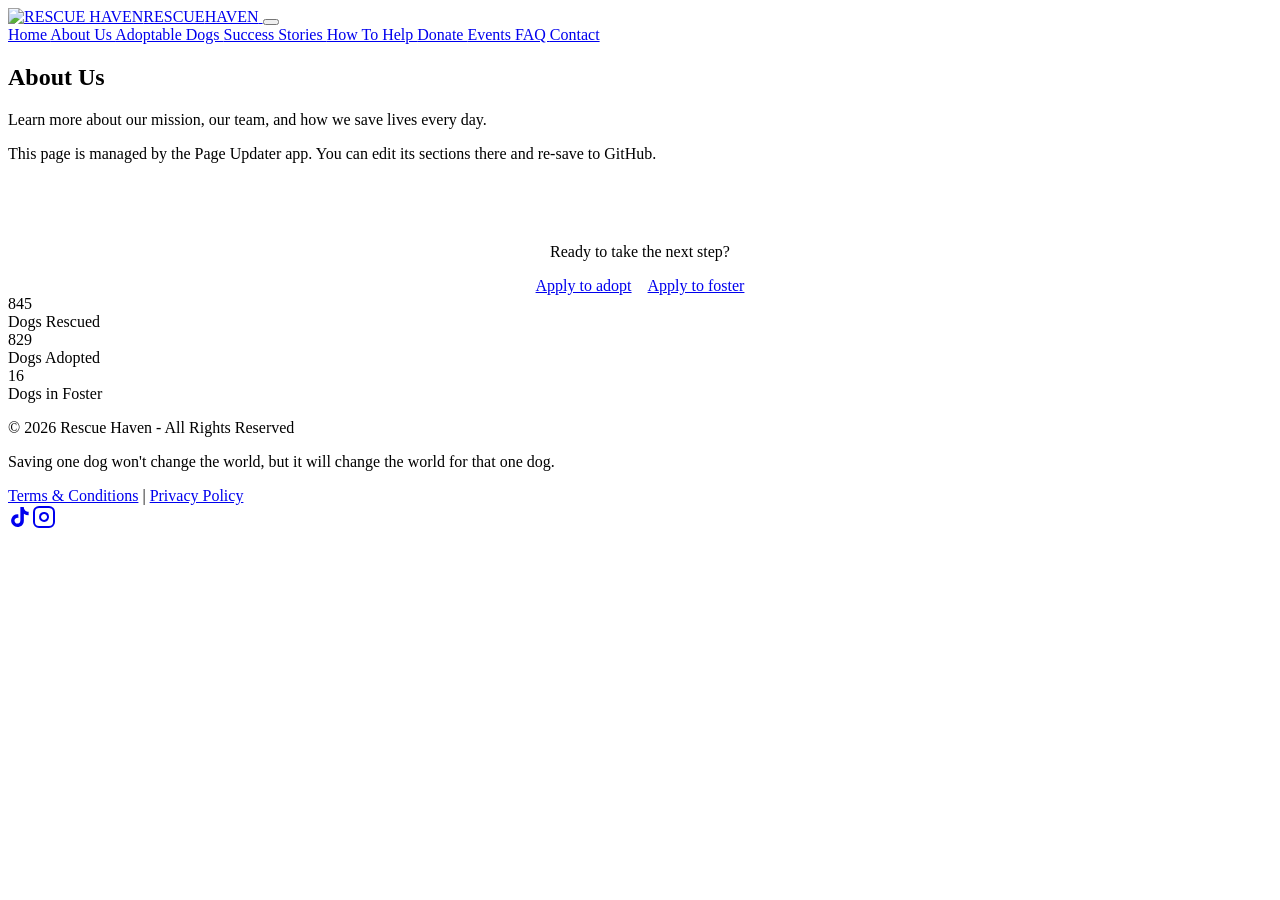
==== about.html @ de334f84 "Updated header" ====
<!DOCTYPE html>
<html lang="en">
<head>
  <meta charset="UTF-8">
  <meta name="viewport" content="width=device-width, initial-scale=1.0">
  <title>Rescue Haven</title>
  <link rel="stylesheet" href="style.css">
</head>
<body>
  <header>
    
  <nav>
    <a href="#" class="logo">
      <img src="images/logo.png" alt="RESCUE HAVEN" class="logo-img"><span class="logo-text"><span class="logo-line">RESCUE</span><span class="logo-line">HAVEN</span></span>
    </a>
    <button type="button" class="burger-btn" aria-label="Open menu" aria-expanded="false">
      <span></span><span></span><span></span>
    </button>
    <div class="nav-links">
      
          <a href="index.html" >
            Home
          </a>
        
          <a href="about.html" class="active">
            About Us
          </a>
        
          <a href="adoptable-dogs.html" >
            Adoptable Dogs
          </a>
        
          <a href="success-stories.html" >
            Success Stories
          </a>
        
          <a href="how-to-help.html" >
            How To Help
          </a>
        
          <a href="donate.html" >
            Donate
          </a>
        
          <a href="events.html" >
            Events
          </a>
        
          <a href="faq.html" >
            FAQ
          </a>
        
          <a href="contact.html" >
            Contact
          </a>
        
    </div>
  </nav>

  </header>

  
      <section class="page-container">
        <h1 class="page-title">About Us</h1>
        <p class="page-subtitle">Learn more about our mission, our team, and how we save lives every day.</p>
        <div class="page-content"><p>This page is managed by the Page Updater app. You can edit its sections there and re-save to GitHub.</p></div>
        
        
        
        
        
      </section>
    
  <section class="page-container application-links-section" style="margin-top: 2rem; padding-top: 2rem; border-top: 1px solid var(--gray); text-align: center;">
    <p style="margin-bottom: 1rem; color: var(--text-muted);">Ready to take the next step?</p>
    <div class="application-links-buttons" style="display: flex; flex-wrap: wrap; gap: 1rem; justify-content: center;">
      <a href="adoption-application.html" class="btn">Apply to adopt</a>
      <a href="foster-application.html" class="btn secondary-btn">Apply to foster</a>
    </div>
  </section>

  
  <footer class="footer-centered">
    
      <section class="stats">
        <div class="stats-grid">
          
            <div class="stat-item">
              <div class="stat">845</div>
              <div class="stat-label">Dogs Rescued</div>
            </div>
          
            <div class="stat-item">
              <div class="stat">829</div>
              <div class="stat-label">Dogs Adopted</div>
            </div>
          
            <div class="stat-item">
              <div class="stat">16</div>
              <div class="stat-label">Dogs in Foster</div>
            </div>
          
        </div>
      </section>
    
    <p>&copy; 2026 Rescue Haven - All Rights Reserved</p>
    <p class="footer-tagline">Saving one dog won&#039;t change the world, but it will change the world for that one dog.</p>
    
    <div class="footer-links">
      <a href="terms.html">Terms &amp; Conditions</a> | <a href="privacy.html">Privacy Policy</a>
    </div>
    
      <div class="footer-social">
        <a href="https://tiktok.com/@rescuehaven" target="_blank" rel="noopener" class="footer-social-a" title="tiktok"><svg xmlns="http://www.w3.org/2000/svg" width="24" height="24" viewBox="0 0 24 24" fill="currentColor" aria-hidden="true"><path d="M19.59 6.69a4.83 4.83 0 0 1-3.77-4.25V2h-3.45v13.67a2.89 2.89 0 0 1-5.2 1.74 2.89 2.89 0 0 1 2.31-4.64 2.93 2.93 0 0 1 .88.13V9.4a6.84 6.84 0 0 0-1-.05A6.33 6.33 0 0 0 5 20.1a6.34 6.34 0 0 0 10.86-4.43v-7a8.16 8.16 0 0 0 4.77 1.52v-3.4a4.85 4.85 0 0 1-1-.1z"/></svg></a><a href="https://instagram.com/rescuehaven" target="_blank" rel="noopener" class="footer-social-a" title="instagram"><svg xmlns="http://www.w3.org/2000/svg" width="24" height="24" viewBox="0 0 24 24" fill="none" stroke="currentColor" stroke-width="2" aria-hidden="true"><rect x="2" y="2" width="20" height="20" rx="5" ry="5"/><path d="M16 11.37A4 4 0 1 1 12.63 8 4 4 0 0 1 16 11.37z"/><line x1="17.5" y1="6.5" x2="17.51" y2="6.5"/></svg></a>
      </div>
    
  </footer>

  <script>
  (function() {
    var btn = document.querySelector('.burger-btn');
    var links = document.querySelector('.nav-links');
    if (btn && links) {
      btn.addEventListener('click', function() {
        var open = links.classList.toggle('nav-open');
        btn.setAttribute('aria-expanded', open ? 'true' : 'false');
        btn.setAttribute('aria-label', open ? 'Close menu' : 'Open menu');
      });
      links.querySelectorAll('a').forEach(function(a) {
        a.addEventListener('click', function() {
          links.classList.remove('nav-open');
          btn.setAttribute('aria-expanded', 'false');
          btn.setAttribute('aria-label', 'Open menu');
        });
      });
    }
  })();
  </script>
</body>
</html>
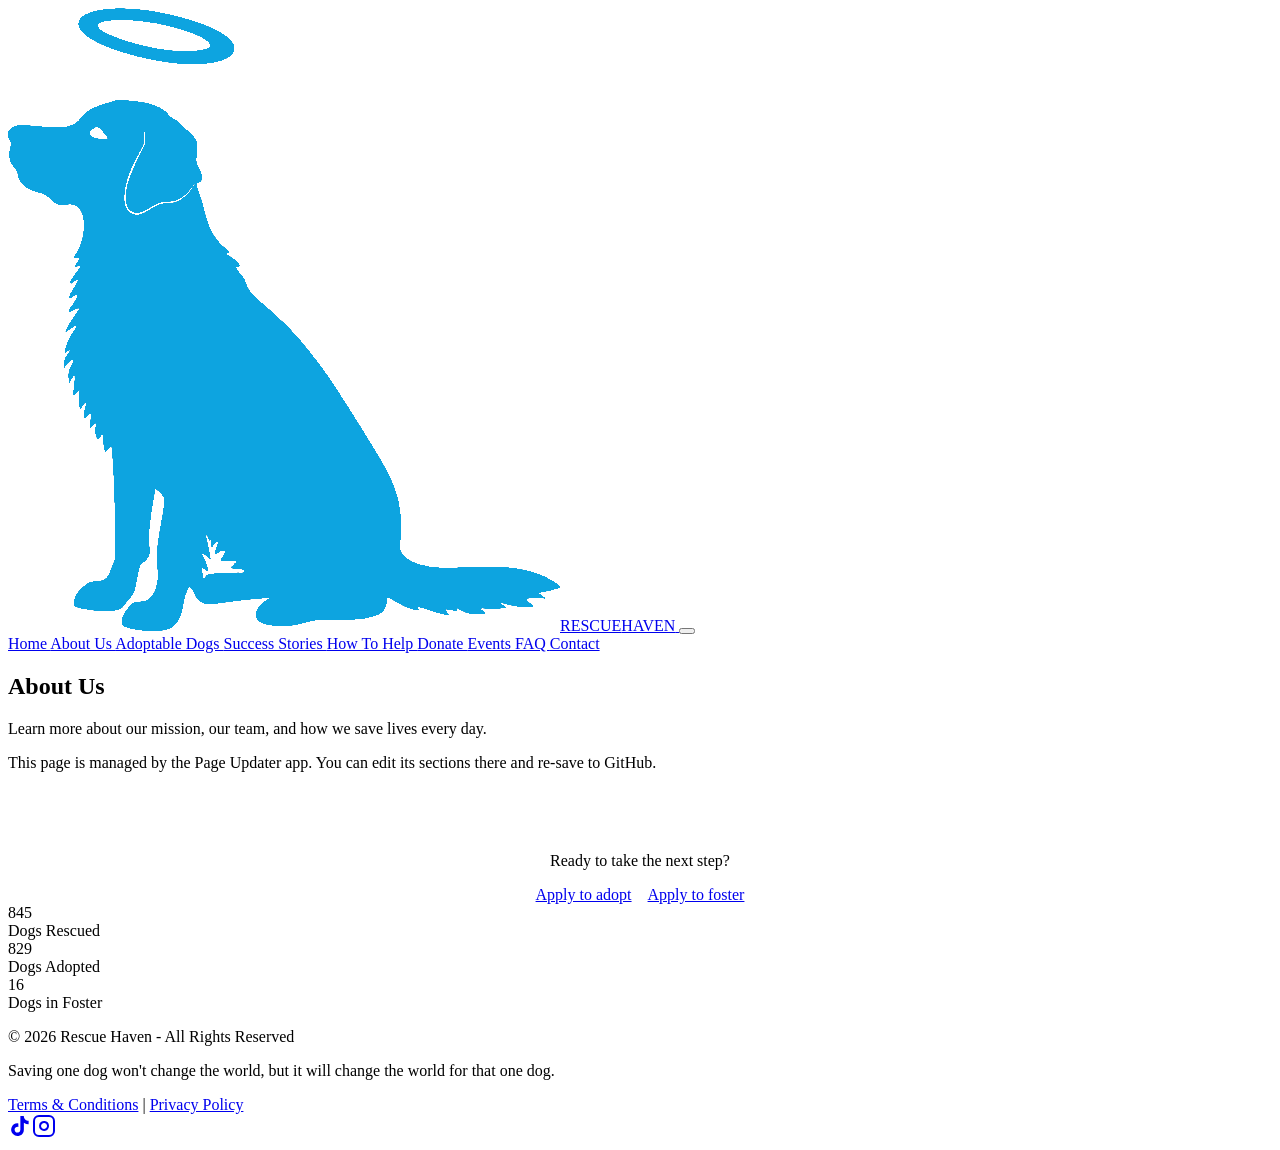
==== commit 103a11bd: "Updated header" ====
--- a/about.html
+++ b/about.html
@@ -5,7 +5,7 @@
   <meta charset="UTF-8">
   <meta name="viewport" content="width=device-width, initial-scale=1.0">
   <title>Rescue Haven</title>
-  <link rel="stylesheet" href="style.css">
+  <link rel="stylesheet" href="style.css?v=20260327">
 </head>
 <body>
   <header>
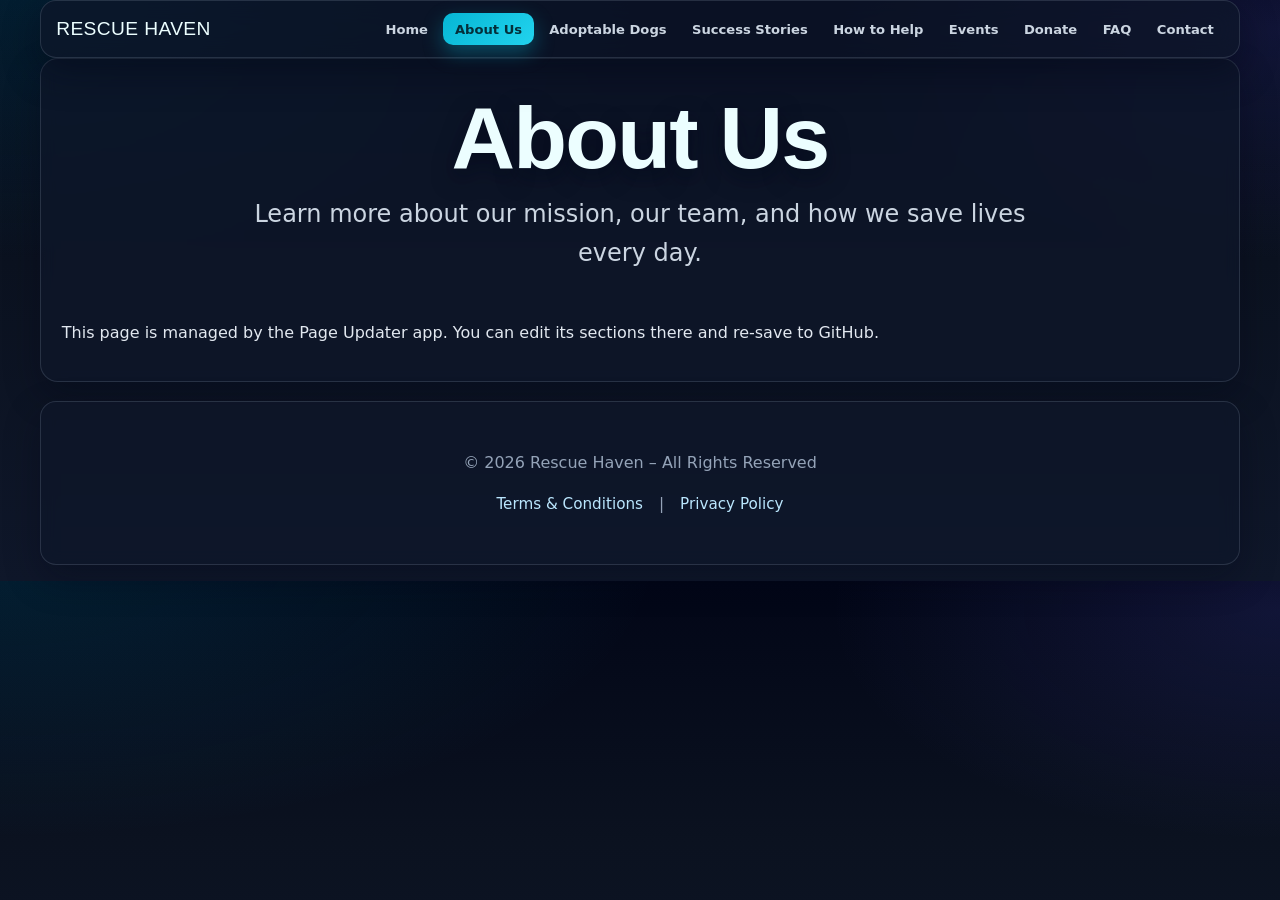
==== commit 2fb62703: "Add files via upload" ====
--- a/about.html
+++ b/about.html
@@ -1,141 +1,54 @@
-
-<!DOCTYPE html>
+<!doctype html>
 <html lang="en">
 <head>
-  <meta charset="UTF-8">
-  <meta name="viewport" content="width=device-width, initial-scale=1.0">
-  <title>Rescue Haven</title>
-  <link rel="stylesheet" href="style.css?v=20260327">
+  <meta charset="UTF-8" />
+  <meta name="viewport" content="width=device-width, initial-scale=1.0"/>
+  <title>About Us | Rescue Haven</title>
+  <link href="https://fonts.googleapis.com/css2?family=Bebas+Neue&family=Inter:wght@300;400;500;600;700&display=swap" rel="stylesheet">
+  <link rel="stylesheet" href="style.css">
 </head>
 <body>
-  <header>
-    
+<div id="announcement-root"></div>
+
+<header>
   <nav>
-    <a href="#" class="logo">
-      <img src="images/logo.png" alt="RESCUE HAVEN" class="logo-img"><span class="logo-text"><span class="logo-line">RESCUE</span><span class="logo-line">HAVEN</span></span>
-    </a>
-    <button type="button" class="burger-btn" aria-label="Open menu" aria-expanded="false">
-      <span></span><span></span><span></span>
-    </button>
+    <a href="index.html" class="logo">RESCUE HAVEN</a>
+    <button type="button" class="burger-btn" aria-label="Open menu" aria-expanded="false"><span></span><span></span><span></span></button>
     <div class="nav-links">
-      
-          <a href="index.html" >
-            Home
-          </a>
-        
-          <a href="about.html" class="active">
-            About Us
-          </a>
-        
-          <a href="adoptable-dogs.html" >
-            Adoptable Dogs
-          </a>
-        
-          <a href="success-stories.html" >
-            Success Stories
-          </a>
-        
-          <a href="how-to-help.html" >
-            How To Help
-          </a>
-        
-          <a href="donate.html" >
-            Donate
-          </a>
-        
-          <a href="events.html" >
-            Events
-          </a>
-        
-          <a href="faq.html" >
-            FAQ
-          </a>
-        
-          <a href="contact.html" >
-            Contact
-          </a>
-        
+      <a href="index.html">Home</a>
+      <a href="about.html" class="active">About Us</a>
+      <a href="adoptable-dogs.html">Adoptable Dogs</a>
+      <a href="success-stories.html">Success Stories</a>
+      <a href="how-to-help.html">How to Help</a>
+      <a href="events.html">Events</a>
+      <a href="donate.html">Donate</a>
+      <a href="faq.html">FAQ</a>
+      <a href="contact.html">Contact</a>
     </div>
   </nav>
+</header>
 
-  </header>
+<section class="page-container">
+  <h1 class="page-title">About Us</h1>
+  <p class="page-subtitle">
+    Learn more about our mission, our team, and how we save lives every day.
+  </p>
+  <div class="page-content">
+    <p>This page is managed by the Page Updater app. You can edit its sections there and re-save to GitHub.</p>
+  </div>
+</section>
 
-  
-      <section class="page-container">
-        <h1 class="page-title">About Us</h1>
-        <p class="page-subtitle">Learn more about our mission, our team, and how we save lives every day.</p>
-        <div class="page-content"><p>This page is managed by the Page Updater app. You can edit its sections there and re-save to GitHub.</p></div>
-        
-        
-        
-        
-        
-      </section>
-    
-  <section class="page-container application-links-section" style="margin-top: 2rem; padding-top: 2rem; border-top: 1px solid var(--gray); text-align: center;">
-    <p style="margin-bottom: 1rem; color: var(--text-muted);">Ready to take the next step?</p>
-    <div class="application-links-buttons" style="display: flex; flex-wrap: wrap; gap: 1rem; justify-content: center;">
-      <a href="adoption-application.html" class="btn">Apply to adopt</a>
-      <a href="foster-application.html" class="btn secondary-btn">Apply to foster</a>
-    </div>
-  </section>
+<footer>
+  <p>&copy; 2026 Rescue Haven &ndash; All Rights Reserved</p>
+  <div class="footer-links">
+    <a href="terms.html">Terms &amp; Conditions</a> | <a href="privacy.html">Privacy Policy</a>
+  </div>
+</footer>
 
-  
-  <footer class="footer-centered">
-    
-      <section class="stats">
-        <div class="stats-grid">
-          
-            <div class="stat-item">
-              <div class="stat">845</div>
-              <div class="stat-label">Dogs Rescued</div>
-            </div>
-          
-            <div class="stat-item">
-              <div class="stat">829</div>
-              <div class="stat-label">Dogs Adopted</div>
-            </div>
-          
-            <div class="stat-item">
-              <div class="stat">16</div>
-              <div class="stat-label">Dogs in Foster</div>
-            </div>
-          
-        </div>
-      </section>
-    
-    <p>&copy; 2026 Rescue Haven - All Rights Reserved</p>
-    <p class="footer-tagline">Saving one dog won&#039;t change the world, but it will change the world for that one dog.</p>
-    
-    <div class="footer-links">
-      <a href="terms.html">Terms &amp; Conditions</a> | <a href="privacy.html">Privacy Policy</a>
-    </div>
-    
-      <div class="footer-social">
-        <a href="https://tiktok.com/@rescuehaven" target="_blank" rel="noopener" class="footer-social-a" title="tiktok"><svg xmlns="http://www.w3.org/2000/svg" width="24" height="24" viewBox="0 0 24 24" fill="currentColor" aria-hidden="true"><path d="M19.59 6.69a4.83 4.83 0 0 1-3.77-4.25V2h-3.45v13.67a2.89 2.89 0 0 1-5.2 1.74 2.89 2.89 0 0 1 2.31-4.64 2.93 2.93 0 0 1 .88.13V9.4a6.84 6.84 0 0 0-1-.05A6.33 6.33 0 0 0 5 20.1a6.34 6.34 0 0 0 10.86-4.43v-7a8.16 8.16 0 0 0 4.77 1.52v-3.4a4.85 4.85 0 0 1-1-.1z"/></svg></a><a href="https://instagram.com/rescuehaven" target="_blank" rel="noopener" class="footer-social-a" title="instagram"><svg xmlns="http://www.w3.org/2000/svg" width="24" height="24" viewBox="0 0 24 24" fill="none" stroke="currentColor" stroke-width="2" aria-hidden="true"><rect x="2" y="2" width="20" height="20" rx="5" ry="5"/><path d="M16 11.37A4 4 0 1 1 12.63 8 4 4 0 0 1 16 11.37z"/><line x1="17.5" y1="6.5" x2="17.51" y2="6.5"/></svg></a>
-      </div>
-    
-  </footer>
-
-  <script>
-  (function() {
-    var btn = document.querySelector('.burger-btn');
-    var links = document.querySelector('.nav-links');
-    if (btn && links) {
-      btn.addEventListener('click', function() {
-        var open = links.classList.toggle('nav-open');
-        btn.setAttribute('aria-expanded', open ? 'true' : 'false');
-        btn.setAttribute('aria-label', open ? 'Close menu' : 'Open menu');
-      });
-      links.querySelectorAll('a').forEach(function(a) {
-        a.addEventListener('click', function() {
-          links.classList.remove('nav-open');
-          btn.setAttribute('aria-expanded', 'false');
-          btn.setAttribute('aria-label', 'Open menu');
-        });
-      });
-    }
-  })();
-  </script>
+<script src="site-runtime.js"></script>
+<script>
+(function(){var btn=document.querySelector('.burger-btn');var links=document.querySelector('.nav-links');if(btn&&links){btn.addEventListener('click',function(){var open=links.classList.toggle('nav-open');btn.setAttribute('aria-expanded',open?'true':'false');btn.setAttribute('aria-label',open?'Close menu':'Open menu');});links.querySelectorAll('a').forEach(function(a){a.addEventListener('click',function(){links.classList.remove('nav-open');btn.setAttribute('aria-expanded','false');btn.setAttribute('aria-label','Open menu');});});}})();
+</script>
 </body>
 </html>
+
--- a/style.css
+++ b/style.css
@@ -0,0 +1,1236 @@
+:root {
+  --black: #0F172A;
+  --gold: #D4AF37;
+  --gold-dark: #B8860B;
+  --gray-dark: #1E293B;
+  --gray: #334155;
+  --text-light: #F1F5F9;
+  --text-muted: #CBD5E1;
+  --accent-red: #EF4444;
+}
+
+* {
+  margin: 0;
+  padding: 0;
+  box-sizing: border-box;
+}
+
+body {
+  font-family: 'Inter', system-ui, sans-serif;
+  background: var(--black);
+  color: var(--text-light);
+  line-height: 1.6;
+}
+
+/* Header & Navigation */
+header {
+  background: linear-gradient(to bottom, var(--black), #0F172A);
+  padding: 1.5rem 2rem;
+  position: sticky;
+  top: 0;
+  z-index: 100;
+  border-bottom: 1px solid var(--gray);
+}
+
+nav {
+  max-width: 1200px;
+  margin: 0 auto;
+  display: flex;
+  justify-content: space-between;
+  align-items: center;
+}
+
+.logo {
+  font-family: 'Bebas Neue', sans-serif;
+  font-size: 2.8rem;
+  color: var(--gold);
+  text-decoration: none;
+  letter-spacing: 0.05em;
+  display: inline-flex;
+  align-items: center;
+  gap: 0.6rem;
+}
+
+.logo .logo-img {
+  height: 2.2em;
+  width: auto;
+  object-fit: contain;
+  align-self: center;
+}
+
+.logo .logo-text {
+  display: flex;
+  flex-direction: column;
+  align-items: flex-start;
+  line-height: 1.1;
+}
+
+.logo .logo-line {
+  display: block;
+}
+
+.nav-links {
+  display: flex;
+  gap: 2.5rem;
+}
+
+.nav-links a {
+  color: var(--text-light);
+  text-decoration: none;
+  font-weight: 500;
+  font-size: 1.1rem;
+  transition: color 0.3s;
+  text-align: center;
+}
+
+.nav-links a:hover {
+  color: var(--gold);
+}
+
+/* Burger menu (mobile) */
+.burger-btn {
+  display: none;
+  flex-direction: column;
+  justify-content: center;
+  gap: 5px;
+  width: 44px;
+  height: 44px;
+  padding: 10px;
+  background: transparent;
+  border: 1px solid var(--gray);
+  border-radius: 8px;
+  cursor: pointer;
+  color: var(--gold);
+  transition: background 0.2s, border-color 0.2s;
+}
+
+.burger-btn:hover {
+  background: var(--gray-dark);
+  border-color: var(--gold);
+}
+
+.burger-btn span {
+  display: block;
+  width: 22px;
+  height: 2px;
+  background: currentColor;
+  border-radius: 1px;
+  transition: transform 0.25s, opacity 0.25s;
+}
+
+.burger-btn[aria-expanded="true"] span:nth-child(1) {
+  transform: translateY(7px) rotate(45deg);
+}
+
+.burger-btn[aria-expanded="true"] span:nth-child(2) {
+  opacity: 0;
+}
+
+.burger-btn[aria-expanded="true"] span:nth-child(3) {
+  transform: translateY(-7px) rotate(-45deg);
+}
+
+@media (max-width: 768px) {
+  header {
+    padding: 1rem 1.25rem;
+  }
+
+  nav {
+    flex-wrap: wrap;
+  }
+
+  .burger-btn {
+    display: flex;
+    order: 2;
+    margin-left: auto;
+  }
+
+  .logo {
+    order: 1;
+    font-size: 2.2rem;
+  }
+
+  .nav-links {
+    display: none;
+    order: 3;
+    width: 100%;
+    flex-direction: column;
+    gap: 0;
+    padding: 1rem 0;
+    border-top: 1px solid var(--gray);
+    margin-top: 0.75rem;
+  }
+
+  .nav-links.nav-open {
+    display: flex;
+  }
+
+  .nav-links a {
+    padding: 0.9rem 1.25rem;
+    border-bottom: 1px solid var(--gray);
+    font-size: 1.05rem;
+  }
+
+  .nav-links a:last-child {
+    border-bottom: none;
+  }
+}
+
+/* Hero Section */
+.hero {
+  background: linear-gradient(rgba(15,23,42,0.7), rgba(15,23,42,0.4)),
+              url('https://images.unsplash.com/photo-1583511655857-d19b40a7a54e?ixlib=rb-4.0.3&auto=format&fit=crop&w=2340&q=80') center/cover no-repeat;
+  min-height: 90vh;
+  display: flex;
+  align-items: center;
+  justify-content: center;
+  text-align: center;
+  padding: 0 2rem;
+}
+
+.hero-content {
+  max-width: 900px;
+}
+
+.hero h1 {
+  font-family: 'Bebas Neue', sans-serif;
+  font-size: 7rem;
+  color: var(--gold);
+  line-height: 0.95;
+  margin-bottom: 1.5rem;
+  text-shadow: 0 4px 15px rgba(0,0,0,0.6);
+}
+
+.hero p {
+  font-size: 1.6rem;
+  margin-bottom: 2.5rem;
+  max-width: 700px;
+  margin-left: auto;
+  margin-right: auto;
+  color: var(--text-light);
+}
+
+.hero-buttons {
+  margin-top: 2rem;
+}
+
+.btn {
+  display: inline-block;
+  background: var(--gold);
+  color: var(--black);
+  font-family: 'Bebas Neue', sans-serif;
+  font-size: 2rem;
+  padding: 1.2rem 3rem;
+  border-radius: 12px;
+  text-decoration: none;
+  transition: all 0.3s;
+  box-shadow: 0 6px 20px rgba(212,175,55,0.3);
+}
+
+.btn:hover {
+  background: var(--gold-dark);
+  transform: translateY(-4px);
+  box-shadow: 0 12px 30px rgba(212,175,55,0.4);
+}
+
+.secondary-btn {
+  background: transparent;
+  border: 2px solid var(--gold);
+  color: var(--gold);
+  margin-left: 1.5rem;
+}
+
+.secondary-btn:hover {
+  background: var(--gold);
+  color: var(--black);
+}
+
+/* Stats Section */
+.stats {
+  background: var(--gray-dark);
+  padding: 4rem 2rem;
+  text-align: center;
+}
+
+.stats-grid {
+  max-width: 1200px;
+  margin: 0 auto;
+  display: grid;
+  grid-template-columns: repeat(auto-fit, minmax(220px, 1fr));
+  gap: 2.5rem;
+}
+
+.stat-item .stat {
+  font-family: 'Bebas Neue', sans-serif;
+  font-size: 3.5rem;
+  color: var(--gold);
+  margin-bottom: 0.5rem;
+}
+
+.stat-label {
+  font-size: 1.2rem;
+  color: var(--text-muted);
+}
+
+/* Footer */
+footer {
+  background: var(--black);
+  padding: 3rem 2rem;
+  color: var(--text-muted);
+  border-top: 1px solid var(--gray);
+}
+
+footer.footer-centered {
+  text-align: center;
+}
+
+.footer-tagline {
+  margin-top: 0.5rem;
+  font-size: 0.95rem;
+  color: var(--text-muted);
+  font-style: italic;
+}
+
+/* ──────────────────────────────────────────────── */
+/* Adoptable Dogs Page Styles – added below         */
+
+.page-container {
+  max-width: 1200px;
+  margin: 0 auto;
+  padding: 2rem 1rem;
+}
+
+.page-title {
+  font-family: 'Bebas Neue', sans-serif;
+  font-size: 5.5rem;
+  color: var(--gold);
+  text-align: center;
+  margin-bottom: 0.8rem;
+  line-height: 1;
+  text-shadow: 0 4px 15px rgba(0,0,0,0.6);
+}
+
+.page-subtitle {
+  text-align: center;
+  font-size: 1.5rem;
+  color: var(--text-muted);
+  margin-bottom: 3rem;
+  max-width: 800px;
+  margin-left: auto;
+  margin-right: auto;
+}
+
+.filters {
+  background: var(--gray-dark);
+  padding: 1.5rem;
+  border-radius: 12px;
+  margin-bottom: 3rem;
+  display: flex;
+  flex-wrap: wrap;
+  gap: 1rem;
+  justify-content: center;
+  border: 1px solid var(--gray);
+}
+
+.filters select,
+.filters input {
+  background: var(--black);
+  color: var(--text-light);
+  border: 1px solid var(--gray);
+  padding: 0.9rem 1.2rem;
+  border-radius: 8px;
+  font-size: 1rem;
+  min-width: 180px;
+  cursor: pointer;
+}
+
+.filters button {
+  background: var(--gold);
+  color: var(--black);
+  border: none;
+  padding: 0.9rem 2rem;
+  border-radius: 8px;
+  font-family: 'Bebas Neue', sans-serif;
+  font-size: 1.4rem;
+  cursor: pointer;
+  transition: all 0.3s;
+}
+
+.filters button:hover {
+  background: var(--gold-dark);
+  transform: translateY(-2px);
+}
+
+.dogs-grid {
+  display: grid;
+  grid-template-columns: repeat(auto-fill, minmax(320px, 1fr));
+  gap: 2rem;
+}
+
+.dog-card {
+  position: relative;
+  background: var(--gray-dark);
+  border-radius: 12px;
+  overflow: hidden;
+  border: 1px solid var(--gray);
+  transition: all 0.3s ease;
+  text-decoration: none;
+  color: inherit;
+  display: block;
+  cursor: pointer;
+}
+
+.dog-card:hover {
+  transform: translateY(-8px);
+  box-shadow: 0 12px 30px rgba(212, 175, 85, 0.18);
+  border-color: var(--gold);
+}
+
+.dog-card img {
+  width: 100%;
+  height: 300px;              /* slightly taller for safer crop */
+  object-fit: cover;          /* keep aspect ratio, no stretch */
+  object-position: center top;/* bias toward faces at top */
+}
+
+.status-ribbon {
+  position: absolute;
+  top: 0.9rem;
+  left: -1.2rem;
+  padding: 0.3rem 1.8rem;
+  background: var(--gold);
+  color: var(--black);
+  font-family: 'Bebas Neue', sans-serif;
+  font-size: 1.2rem;
+  text-transform: uppercase;
+  letter-spacing: 0.06em;
+  transform: rotate(-45deg);
+  transform-origin: left top;
+  box-shadow: 0 6px 16px rgba(0,0,0,0.45);
+}
+
+.status-ribbon.status-available {
+  background: #22C55E; /* green */
+  color: #052e16;
+}
+
+.status-ribbon.status-adopted {
+  background: #6B7280; /* gray */
+  color: #020617;
+}
+
+.status-ribbon.status-rest {
+  background: #F97316; /* orange */
+  color: #02131c;
+}
+
+.status-ribbon.status-other {
+  background: var(--gold);
+  color: var(--black);
+}
+
+.status-ribbon.status-urgent {
+  background: var(--accent-red);
+  color: #fef2f2;
+}
+
+.status-ribbon.status-reserved {
+  background: #6366F1; /* indigo */
+  color: #e0e7ff;
+}
+
+.status-ribbon.status-trial {
+  background: #0EA5E9; /* sky */
+  color: #e0f2fe;
+}
+
+.status-ribbon.status-recovery {
+  background: #EC4899; /* pink */
+  color: #fdf2f8;
+}
+
+.status-ribbon.status-special {
+  background: #FACC15; /* amber */
+  color: #422006;
+}
+
+.card-content {
+  padding: 1.5rem;
+  text-align: center;
+}
+
+.card-content .badges {
+  justify-content: center;
+}
+
+.dog-info {
+  padding: 1.5rem;
+  text-align: center;
+}
+
+.dog-info .badges {
+  justify-content: center;
+}
+
+.card-name {
+  font-family: 'Bebas Neue', sans-serif;
+  font-size: 2.6rem;
+  color: var(--gold);
+  margin: 0 0 1.25rem;
+  line-height: 1;
+  text-transform: uppercase;
+  letter-spacing: 0.02em;
+}
+
+.dog-card-actions {
+  margin: 1rem 0 0;
+}
+
+.dog-card-more-btn {
+  display: inline-block;
+  padding: 0.5rem 1.25rem;
+  background: var(--gold);
+  color: var(--black);
+  border-radius: 8px;
+  font-weight: 600;
+  font-size: 0.95rem;
+  transition: background 0.2s, transform 0.2s;
+}
+
+.dog-card:hover .dog-card-more-btn {
+  background: var(--gold-dark);
+}
+
+.badges {
+  display: flex;
+  flex-wrap: wrap;
+  gap: 0.6rem;
+  margin-bottom: 1rem;
+}
+
+.badge {
+  background: var(--gray);
+  color: var(--text-light);
+  padding: 0.35rem 1rem;
+  border-radius: 999px;
+  font-size: 0.9rem;
+  font-weight: 500;
+}
+
+.badge.age       { background: #3B82F6; }
+.badge.size      { background: #8B5CF6; }
+.badge.gender.male   { background: #60A5FA; }
+.badge.gender.female { background: #F472B6; }
+.badge.urgent    { background: var(--accent-red); color: white; }
+
+.bio {
+  font-size: 1.05rem;
+  color: var(--text-muted);
+  margin: 0 0 1.3rem;
+}
+
+/* Contact form (editable via Page Updater; can be wired to Formspree, Netlify Forms, etc.) */
+.contact-form-wrapper {
+  margin-top: 2rem;
+  max-width: 560px;
+  margin-left: auto;
+  margin-right: auto;
+}
+
+.contact-form {
+  display: flex;
+  flex-direction: column;
+  gap: 1rem;
+}
+
+.contact-form label {
+  display: block;
+  font-weight: 600;
+  color: var(--text-light);
+  margin-bottom: 0.35rem;
+}
+
+.contact-form input,
+.contact-form textarea {
+  width: 100%;
+  padding: 0.75rem 1rem;
+  background: var(--gray-dark);
+  border: 1px solid var(--gray);
+  border-radius: 8px;
+  color: var(--text-light);
+  font-family: inherit;
+  font-size: 1rem;
+}
+
+.contact-form input:focus,
+.contact-form textarea:focus {
+  outline: none;
+  border-color: var(--gold);
+  box-shadow: 0 0 0 2px rgba(212, 175, 85, 0.2);
+}
+
+.contact-form textarea {
+  min-height: 120px;
+  resize: vertical;
+}
+
+.contact-form .btn {
+  align-self: flex-start;
+  margin-top: 0.5rem;
+}
+
+.contact-form-success {
+  color: var(--gold);
+  font-weight: 600;
+  padding: 1rem 0;
+}
+
+.application-links-section {
+  margin-top: 2rem;
+  padding-top: 2rem;
+  border-top: 1px solid var(--gray);
+  text-align: center;
+}
+
+.application-links-buttons {
+  display: flex;
+  flex-wrap: wrap;
+  gap: 1rem;
+  justify-content: center;
+}
+
+.faq-list {
+  max-width: 900px;
+  margin: 0 auto;
+}
+
+.help-faq-list {
+  margin-top: 0.5rem;
+}
+
+/* Events page */
+.events-list {
+  display: flex;
+  flex-direction: column;
+  gap: 1.25rem;
+  max-width: 700px;
+  margin: 0 auto;
+}
+
+.event-card {
+  background: var(--gray-dark);
+  border: 1px solid var(--gray);
+  border-radius: 12px;
+  padding: 1.25rem;
+}
+
+.event-date {
+  font-size: 0.9rem;
+  color: var(--gold);
+  margin-bottom: 0.35rem;
+}
+
+.event-type {
+  font-size: 0.85rem;
+  color: var(--text-muted);
+  text-transform: uppercase;
+  letter-spacing: 0.04em;
+  margin-bottom: 0.5rem;
+}
+
+.event-title {
+  font-family: 'Bebas Neue', sans-serif;
+  font-size: 1.6rem;
+  color: var(--text-light);
+  margin: 0 0 0.5rem;
+  line-height: 1.2;
+}
+
+.event-description {
+  font-size: 1rem;
+  color: var(--text-muted);
+  margin: 0;
+  line-height: 1.5;
+}
+
+.faq-item + .faq-item {
+  margin-top: 1rem;
+}
+
+.faq-question {
+  width: 100%;
+  display: flex;
+  justify-content: space-between;
+  align-items: center;
+  background: var(--gray-dark);
+  color: var(--text-light);
+  padding: 0.9rem 1.2rem;
+  border-radius: 10px;
+  border: 1px solid var(--gray);
+  font-family: 'Bebas Neue', sans-serif;
+  font-size: 1.4rem;
+  letter-spacing: 0.05em;
+  text-transform: uppercase;
+}
+
+.faq-question .faq-arrow {
+  font-size: 1.4rem;
+}
+
+.faq-answer {
+  margin-top: 0.4rem;
+  padding: 0.9rem 1.2rem 1.1rem;
+  background: #020617;
+  border-radius: 0 0 10px 10px;
+  border-left: 1px solid var(--gray);
+  border-right: 1px solid var(--gray);
+  border-bottom: 1px solid var(--gray);
+  font-size: 1rem;
+  color: var(--text-muted);
+}
+
+.btn-meet {
+  background: var(--gold);
+  color: var(--black);
+  padding: 0.8rem 1.6rem;
+  border-radius: 8px;
+  text-decoration: none;
+  font-family: 'Bebas Neue', sans-serif;
+  font-size: 1.4rem;
+  display: inline-block;
+  transition: all 0.3s;
+}
+
+.btn-meet:hover {
+  background: var(--gold-dark);
+  transform: translateY(-2px);
+}
+
+.no-results {
+  text-align: center;
+  padding: 5rem 1rem;
+  font-size: 1.6rem;
+  color: var(--text-muted);
+}
+
+.announcement-bar {
+  background: #FACC15;
+  color: #111827;
+  text-align: center;
+  padding: 0.7rem 1rem;
+  font-family: 'Bebas Neue', sans-serif;
+  letter-spacing: 0.08em;
+  text-transform: uppercase;
+  font-size: 1.1rem;
+}
+
+.ad-slot {
+  width: 100%;
+  max-width: 1200px;
+  margin: 0.75rem auto;
+  padding: 0 1rem;
+}
+
+.ad-card {
+  display: block;
+  border: 1px solid var(--gray);
+  border-radius: 12px;
+  overflow: hidden;
+  background: var(--gray-dark);
+}
+
+.ad-card img {
+  display: block;
+  width: 100%;
+  height: auto;
+  max-height: 180px;
+  object-fit: cover;
+}
+
+.footer-links {
+  margin-top: 1rem;
+  font-size: 0.95rem;
+  display: flex;
+  flex-wrap: wrap;
+  justify-content: center;
+  gap: 0.5rem 1rem;
+}
+
+.footer-links a {
+  color: var(--text-muted);
+  text-decoration: none;
+}
+
+.footer-links a:hover {
+  color: var(--gold);
+  text-decoration: underline;
+}
+
+.footer-social {
+  margin-top: 1rem;
+  display: flex;
+  flex-wrap: wrap;
+  gap: 0.75rem;
+  align-items: center;
+  justify-content: center;
+}
+
+.footer-social-a {
+  display: inline-flex;
+  align-items: center;
+  justify-content: center;
+  color: var(--gold);
+  text-decoration: none;
+  transition: opacity 0.2s;
+}
+
+.footer-social-a:hover {
+  opacity: 0.85;
+}
+
+.footer-social-a svg {
+  width: 28px;
+  height: 28px;
+  display: block;
+}
+
+/* Responsive adjustments */
+@media (max-width: 768px) {
+  .page-title {
+    font-size: 4rem;
+  }
+  .page-subtitle {
+    font-size: 1.3rem;
+  }
+  .filters {
+    flex-direction: column;
+    align-items: stretch;
+  }
+  .filters select,
+  .filters input,
+  .filters button {
+    min-width: auto;
+  }
+}
+
+.nav-links a.active {
+  background: var(--gold);
+  color: var(--black);
+  font-family: 'Bebas Neue', sans-serif;
+  font-size: 1.1rem;
+  padding: 0.55rem 1.15rem;
+  border-radius: 10px;
+  text-transform: uppercase;
+  letter-spacing: 0.05em;
+  box-shadow: 0 6px 20px rgba(212,175,55,0.3);
+  transition: all 0.3s;
+  box-sizing: border-box;
+}
+
+.nav-links a.active:hover {
+  background: var(--gold-dark);
+  transform: translateY(-3px);
+  box-shadow: 0 10px 25px rgba(212,175,55,0.4);
+}
+/* Modal Popup Styles */
+.modal {
+  display: none;
+  position: fixed;
+  inset: 0;
+  background: rgba(15, 23, 42, 0.85); /* dark overlay matching theme */
+  backdrop-filter: blur(4px);
+  z-index: 1000;
+  align-items: center;
+  justify-content: center;
+  opacity: 0;
+  transition: opacity 0.4s ease;
+}
+
+.modal.show {
+  display: flex;
+  opacity: 1;
+}
+
+.modal-content {
+  background: var(--gray-dark);
+  border: 1px solid var(--gray);
+  border-radius: 16px;
+  width: 90%;
+  max-width: 700px;
+  max-height: 90vh;
+  overflow-y: auto;
+  position: relative;
+  box-shadow: 0 20px 50px rgba(0,0,0,0.6);
+  transform: scale(0.8);
+  transition: transform 0.4s ease, opacity 0.4s ease;
+}
+
+.modal.show .modal-content {
+  transform: scale(1);
+}
+
+.modal-close {
+  position: absolute;
+  top: 1rem;
+  right: 1.5rem;
+  background: transparent;
+  border: none;
+  color: var(--gold);
+  font-size: 3rem;
+  font-weight: bold;
+  cursor: pointer;
+  line-height: 1;
+  transition: color 0.3s, transform 0.3s;
+}
+
+.modal-close:hover,
+.modal-close:focus {
+  color: var(--gold-dark);
+  transform: rotate(90deg);
+}
+
+.modal-header {
+  padding: 2rem 2rem 1rem;
+  text-align: center;
+  border-bottom: 1px solid var(--gray);
+}
+
+.modal-photo {
+  width: 100%;
+  max-height: 450px;
+  object-fit: cover;
+  object-position: center top;
+  border-bottom: 1px solid var(--gray);
+}
+
+.modal-body {
+  padding: 2rem;
+}
+
+.full-bio {
+  font-size: 1.15rem;
+  margin-bottom: 2rem;
+  color: var(--text-light);
+}
+
+.details-grid {
+  display: grid;
+  grid-template-columns: auto 1fr;
+  gap: 1rem 2rem;
+  font-size: 1.1rem;
+}
+
+.details-label {
+  font-weight: 600;
+  color: var(--gold);
+  text-align: right;
+}
+
+.details-value {
+  color: var(--text-muted);
+}
+
+/* Responsive modal */
+@media (max-width: 768px) {
+  .modal-content {
+    width: 95%;
+    max-height: 95vh;
+  }
+  .modal-body {
+    padding: 1.5rem;
+  }
+  .details-grid {
+    grid-template-columns: 1fr;
+    gap: 0.8rem;
+  }
+  .details-label {
+    text-align: left;
+  }
+}
+
+/* =========================================================
+   PROTOTYPE CLIENT DEMO REBRAND (high-priority overrides)
+   ========================================================= */
+@import url('https://fonts.googleapis.com/css2?family=Plus+Jakarta+Sans:wght@400;500;600;700;800&family=Sora:wght@600;700;800&display=swap');
+
+:root {
+  --black: #0f172a;
+  --gold: #06b6d4;
+  --gold-dark: #0891b2;
+  --gray-dark: #111827;
+  --gray: #1f2937;
+  --text-light: #e2e8f0;
+  --text-muted: #94a3b8;
+  --accent-red: #f43f5e;
+}
+
+body {
+  font-family: 'Plus Jakarta Sans', system-ui, -apple-system, sans-serif;
+  background:
+    radial-gradient(1200px 520px at 0% -5%, rgba(6,182,212,0.15), transparent 55%),
+    radial-gradient(900px 460px at 100% 5%, rgba(99,102,241,0.14), transparent 50%),
+    linear-gradient(180deg, #020617 0%, #0b1220 45%, #0f172a 100%);
+  color: var(--text-light);
+}
+
+header {
+  position: sticky;
+  top: 0;
+  margin: 0 auto;
+  width: min(1200px, calc(100% - 2rem));
+  border-radius: 16px;
+  border: 1px solid rgba(148,163,184,0.2);
+  background: rgba(15,23,42,0.72);
+  backdrop-filter: blur(12px);
+  box-shadow: 0 14px 36px rgba(2, 6, 23, 0.45);
+}
+
+nav {
+  max-width: none;
+  gap: clamp(0.75rem, 2vw, 1.25rem);
+  flex-wrap: wrap;
+  row-gap: 0.5rem;
+  align-items: center;
+}
+
+.logo {
+  font-family: 'Sora', sans-serif;
+  font-size: 1.45rem;
+  color: #ecfeff;
+  letter-spacing: 0.02em;
+  flex-shrink: 0;
+  min-width: 0;
+  max-width: min(48vw, 20rem);
+}
+
+.nav-links {
+  display: flex;
+  align-items: center;
+  justify-content: flex-end;
+  flex-wrap: wrap;
+  gap: 0.35rem 0.55rem;
+  min-width: 0;
+  flex: 1 1 auto;
+  margin-left: auto;
+}
+
+.nav-links a {
+  border-radius: 999px;
+  padding: 0.45rem 0.95rem;
+  font-size: 0.95rem;
+  font-weight: 600;
+  color: #cbd5e1;
+}
+
+.nav-links a:hover {
+  color: #ecfeff;
+  background: rgba(148,163,184,0.16);
+}
+
+.nav-links a.active {
+  background: linear-gradient(135deg, #06b6d4 0%, #22d3ee 100%);
+  color: #042f3a;
+  font-family: 'Plus Jakarta Sans', system-ui, sans-serif;
+  font-size: 0.95rem;
+  padding: 0.45rem 0.95rem;
+  text-transform: none;
+  letter-spacing: 0;
+  box-shadow: 0 8px 20px rgba(6, 182, 212, 0.35);
+  box-sizing: border-box;
+}
+
+/* Rebrand block above sets `.nav-links { display: flex }` for all widths; restore collapsible menu on small screens */
+@media (max-width: 768px) {
+  header nav .nav-links:not(.nav-open) {
+    display: none;
+  }
+
+  header nav .nav-links.nav-open {
+    display: flex;
+  }
+}
+
+.hero {
+  border-radius: 26px;
+  margin: 1.2rem auto 0;
+  width: min(1200px, calc(100% - 2rem));
+  min-height: 72vh;
+  overflow: hidden;
+  border: 1px solid rgba(148,163,184,0.2);
+  box-shadow: 0 20px 48px rgba(2, 6, 23, 0.5);
+}
+
+.hero-content {
+  max-width: 820px;
+}
+
+.hero h1,
+.page-title {
+  font-family: 'Sora', sans-serif;
+  color: #ecfeff;
+  text-transform: none;
+  letter-spacing: -0.02em;
+  text-shadow: 0 8px 22px rgba(2, 6, 23, 0.6);
+}
+
+.hero h1 {
+  font-size: clamp(2.3rem, 6vw, 4.6rem);
+  line-height: 1.08;
+  word-spacing: 0.04em;
+}
+
+.hero p,
+.page-subtitle,
+.bio,
+.event-description {
+  color: #cbd5e1;
+}
+
+.btn,
+.filters button,
+.btn-meet {
+  font-family: 'Plus Jakarta Sans', system-ui, sans-serif;
+  text-transform: none;
+  letter-spacing: 0;
+  font-size: 1rem;
+  font-weight: 700;
+  border-radius: 12px;
+  background: linear-gradient(135deg, #06b6d4 0%, #0ea5e9 100%);
+  color: #062a34;
+  box-shadow: 0 12px 28px rgba(6, 182, 212, 0.28);
+}
+
+.btn:hover,
+.filters button:hover,
+.btn-meet:hover {
+  background: linear-gradient(135deg, #22d3ee 0%, #38bdf8 100%);
+}
+
+.secondary-btn {
+  background: rgba(2, 132, 199, 0.12);
+  border: 1px solid rgba(34, 211, 238, 0.55);
+  color: #67e8f9;
+}
+
+.secondary-btn:hover {
+  background: rgba(6, 182, 212, 0.25);
+  color: #cffafe;
+}
+
+.hero-buttons {
+  display: flex;
+  flex-wrap: wrap;
+  align-items: center;
+  justify-content: center;
+  gap: 0.85rem 1.1rem;
+}
+
+.hero-buttons .btn {
+  margin: 0;
+}
+
+.stats,
+.filters,
+.dog-card,
+.event-card,
+.faq-question,
+.modal-content,
+.contact-form input,
+.contact-form textarea,
+.page-container,
+footer {
+  border: 1px solid rgba(148,163,184,0.2);
+  background: rgba(15, 23, 42, 0.72);
+  backdrop-filter: blur(8px);
+  box-shadow: 0 14px 36px rgba(2, 6, 23, 0.32);
+}
+
+.page-container {
+  border-radius: 18px;
+  padding: 2.2rem 1.3rem;
+}
+
+.filters select,
+.filters input,
+.contact-form input,
+.contact-form textarea {
+  background: rgba(2, 6, 23, 0.55);
+  border: 1px solid rgba(148,163,184,0.35);
+}
+
+.dog-card,
+.event-card {
+  border-radius: 16px;
+}
+
+.dog-card:hover {
+  transform: translateY(-6px) scale(1.01);
+  border-color: rgba(34, 211, 238, 0.7);
+}
+
+.status-ribbon {
+  background: linear-gradient(135deg, #22d3ee 0%, #06b6d4 100%);
+  color: #083344;
+}
+
+.announcement-bar {
+  background: linear-gradient(90deg, #22d3ee 0%, #818cf8 100%);
+  color: #082f49;
+  font-family: 'Plus Jakarta Sans', system-ui, sans-serif;
+  font-weight: 800;
+  letter-spacing: 0.02em;
+  text-transform: none;
+}
+
+.ad-slot {
+  max-width: 1200px;
+  margin: 1rem auto;
+}
+
+.ad-card {
+  border: 1px solid rgba(148,163,184,0.28);
+  background: rgba(15,23,42,0.7);
+}
+
+footer {
+  margin: 1.2rem auto 1rem;
+  width: min(1200px, calc(100% - 2rem));
+  border-radius: 16px;
+  text-align: center;
+}
+
+.footer-links a {
+  color: #bae6fd;
+}
+
+.footer-links a:hover {
+  color: #67e8f9;
+}
+
+@media (max-width: 1280px) and (min-width: 769px) {
+  header {
+    top: 0;
+    width: min(1200px, calc(100% - 1rem));
+    padding: 0.75rem 0.95rem;
+  }
+
+  .logo {
+    font-size: 1.2rem;
+  }
+
+  .nav-links {
+    gap: 0.35rem;
+    flex-wrap: wrap;
+    justify-content: flex-end;
+  }
+
+  .nav-links a {
+    padding: 0.3rem 0.62rem;
+    font-size: 0.82rem;
+  }
+
+  .nav-links a.active {
+    font-size: 0.82rem;
+    padding: 0.35rem 0.72rem;
+  }
+}
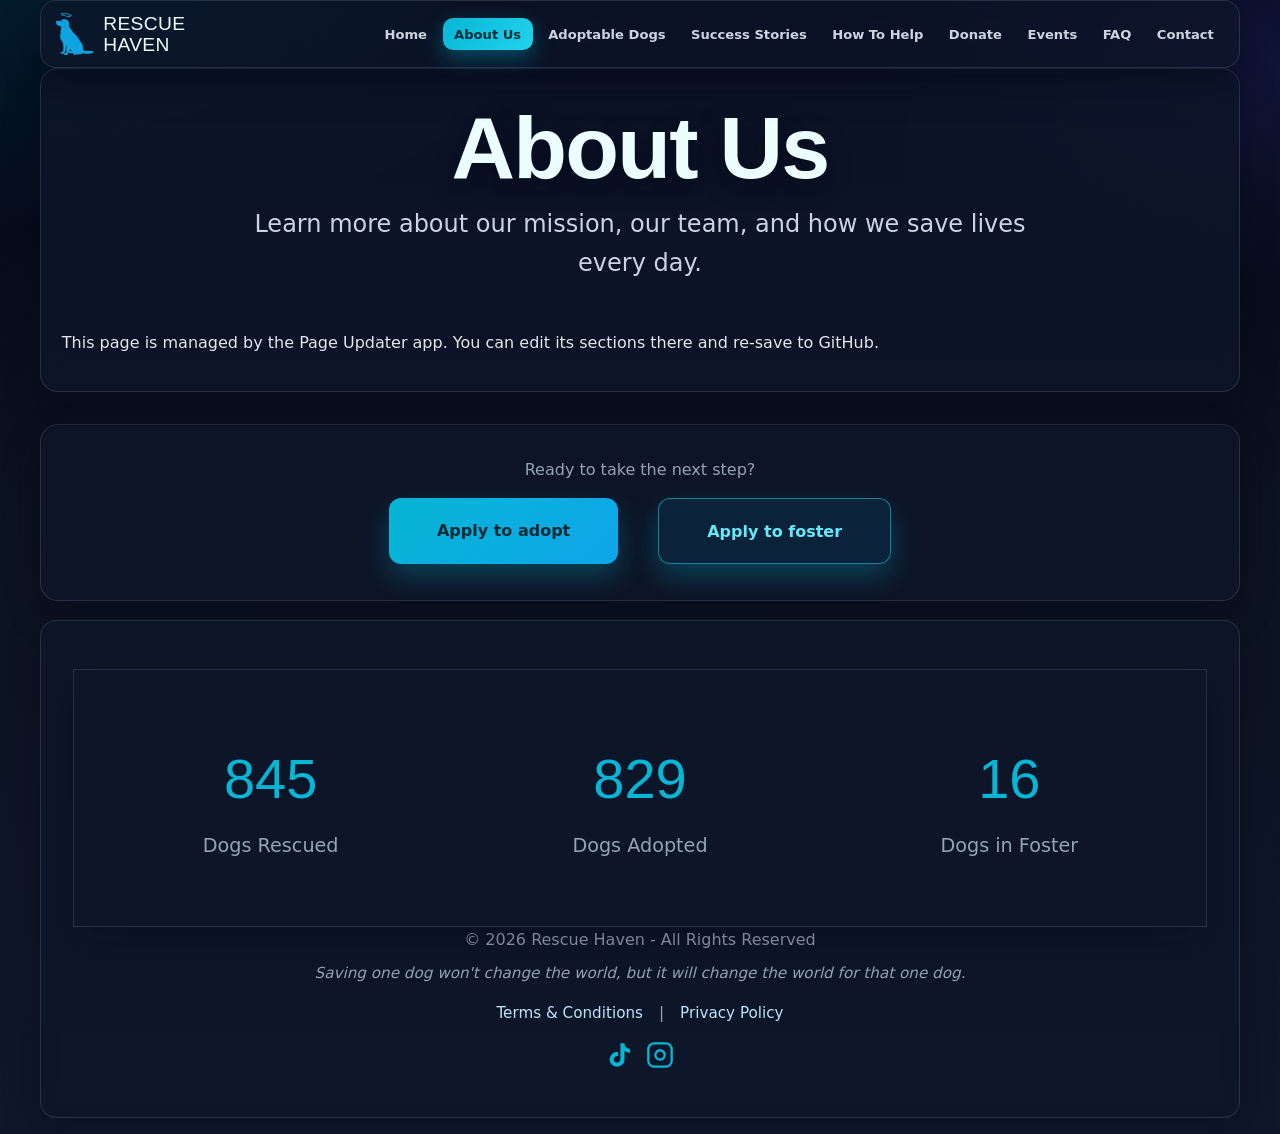
==== commit 26c60c42: "Updated header" ====
--- a/about.html
+++ b/about.html
@@ -1,54 +1,141 @@
-<!doctype html>
+
+<!DOCTYPE html>
 <html lang="en">
 <head>
-  <meta charset="UTF-8" />
-  <meta name="viewport" content="width=device-width, initial-scale=1.0"/>
-  <title>About Us | Rescue Haven</title>
-  <link href="https://fonts.googleapis.com/css2?family=Bebas+Neue&family=Inter:wght@300;400;500;600;700&display=swap" rel="stylesheet">
-  <link rel="stylesheet" href="style.css">
+  <meta charset="UTF-8">
+  <meta name="viewport" content="width=device-width, initial-scale=1.0">
+  <title>Rescue Haven</title>
+  <link rel="stylesheet" href="style.css?v=20260327">
 </head>
 <body>
-<div id="announcement-root"></div>
-
-<header>
+  <header>
+    
   <nav>
-    <a href="index.html" class="logo">RESCUE HAVEN</a>
-    <button type="button" class="burger-btn" aria-label="Open menu" aria-expanded="false"><span></span><span></span><span></span></button>
+    <a href="index.html" class="logo">
+      <img src="images/logo.png" alt="RESCUE HAVEN" class="logo-img"><span class="logo-text"><span class="logo-line">RESCUE</span><span class="logo-line">HAVEN</span></span>
+    </a>
+    <button type="button" class="burger-btn" aria-label="Open menu" aria-expanded="false">
+      <span></span><span></span><span></span>
+    </button>
     <div class="nav-links">
-      <a href="index.html">Home</a>
-      <a href="about.html" class="active">About Us</a>
-      <a href="adoptable-dogs.html">Adoptable Dogs</a>
-      <a href="success-stories.html">Success Stories</a>
-      <a href="how-to-help.html">How to Help</a>
-      <a href="events.html">Events</a>
-      <a href="donate.html">Donate</a>
-      <a href="faq.html">FAQ</a>
-      <a href="contact.html">Contact</a>
+      
+          <a href="index.html" >
+            Home
+          </a>
+        
+          <a href="about.html" class="active">
+            About Us
+          </a>
+        
+          <a href="adoptable-dogs.html" >
+            Adoptable Dogs
+          </a>
+        
+          <a href="success-stories.html" >
+            Success Stories
+          </a>
+        
+          <a href="how-to-help.html" >
+            How To Help
+          </a>
+        
+          <a href="donate.html" >
+            Donate
+          </a>
+        
+          <a href="events.html" >
+            Events
+          </a>
+        
+          <a href="faq.html" >
+            FAQ
+          </a>
+        
+          <a href="contact.html" >
+            Contact
+          </a>
+        
     </div>
   </nav>
-</header>
 
-<section class="page-container">
-  <h1 class="page-title">About Us</h1>
-  <p class="page-subtitle">
-    Learn more about our mission, our team, and how we save lives every day.
-  </p>
-  <div class="page-content">
-    <p>This page is managed by the Page Updater app. You can edit its sections there and re-save to GitHub.</p>
-  </div>
-</section>
+  </header>
 
-<footer>
-  <p>&copy; 2026 Rescue Haven &ndash; All Rights Reserved</p>
-  <div class="footer-links">
-    <a href="terms.html">Terms &amp; Conditions</a> | <a href="privacy.html">Privacy Policy</a>
-  </div>
-</footer>
+  
+      <section class="page-container">
+        <h1 class="page-title">About Us</h1>
+        <p class="page-subtitle">Learn more about our mission, our team, and how we save lives every day.</p>
+        <div class="page-content"><p>This page is managed by the Page Updater app. You can edit its sections there and re-save to GitHub.</p></div>
+        
+        
+        
+        
+        
+      </section>
+    
+  <section class="page-container application-links-section" style="margin-top: 2rem; padding-top: 2rem; border-top: 1px solid var(--gray); text-align: center;">
+    <p style="margin-bottom: 1rem; color: var(--text-muted);">Ready to take the next step?</p>
+    <div class="application-links-buttons" style="display: flex; flex-wrap: wrap; gap: 1rem; justify-content: center;">
+      <a href="adoption-application.html" class="btn">Apply to adopt</a>
+      <a href="foster-application.html" class="btn secondary-btn">Apply to foster</a>
+    </div>
+  </section>
 
-<script src="site-runtime.js"></script>
-<script>
-(function(){var btn=document.querySelector('.burger-btn');var links=document.querySelector('.nav-links');if(btn&&links){btn.addEventListener('click',function(){var open=links.classList.toggle('nav-open');btn.setAttribute('aria-expanded',open?'true':'false');btn.setAttribute('aria-label',open?'Close menu':'Open menu');});links.querySelectorAll('a').forEach(function(a){a.addEventListener('click',function(){links.classList.remove('nav-open');btn.setAttribute('aria-expanded','false');btn.setAttribute('aria-label','Open menu');});});}})();
-</script>
+  
+  <footer class="footer-centered">
+    
+      <section class="stats">
+        <div class="stats-grid">
+          
+            <div class="stat-item">
+              <div class="stat">845</div>
+              <div class="stat-label">Dogs Rescued</div>
+            </div>
+          
+            <div class="stat-item">
+              <div class="stat">829</div>
+              <div class="stat-label">Dogs Adopted</div>
+            </div>
+          
+            <div class="stat-item">
+              <div class="stat">16</div>
+              <div class="stat-label">Dogs in Foster</div>
+            </div>
+          
+        </div>
+      </section>
+    
+    <p>&copy; 2026 Rescue Haven - All Rights Reserved</p>
+    <p class="footer-tagline">Saving one dog won&#039;t change the world, but it will change the world for that one dog.</p>
+    
+    <div class="footer-links">
+      <a href="terms.html">Terms &amp; Conditions</a> | <a href="privacy.html">Privacy Policy</a>
+    </div>
+    
+      <div class="footer-social">
+        <a href="https://tiktok.com/@rescuehaven" target="_blank" rel="noopener" class="footer-social-a" title="tiktok"><svg xmlns="http://www.w3.org/2000/svg" width="24" height="24" viewBox="0 0 24 24" fill="currentColor" aria-hidden="true"><path d="M19.59 6.69a4.83 4.83 0 0 1-3.77-4.25V2h-3.45v13.67a2.89 2.89 0 0 1-5.2 1.74 2.89 2.89 0 0 1 2.31-4.64 2.93 2.93 0 0 1 .88.13V9.4a6.84 6.84 0 0 0-1-.05A6.33 6.33 0 0 0 5 20.1a6.34 6.34 0 0 0 10.86-4.43v-7a8.16 8.16 0 0 0 4.77 1.52v-3.4a4.85 4.85 0 0 1-1-.1z"/></svg></a><a href="https://instagram.com/rescuehaven" target="_blank" rel="noopener" class="footer-social-a" title="instagram"><svg xmlns="http://www.w3.org/2000/svg" width="24" height="24" viewBox="0 0 24 24" fill="none" stroke="currentColor" stroke-width="2" aria-hidden="true"><rect x="2" y="2" width="20" height="20" rx="5" ry="5"/><path d="M16 11.37A4 4 0 1 1 12.63 8 4 4 0 0 1 16 11.37z"/><line x1="17.5" y1="6.5" x2="17.51" y2="6.5"/></svg></a>
+      </div>
+    
+  </footer>
+
+  <script>
+  (function() {
+    var btn = document.querySelector('.burger-btn');
+    var links = document.querySelector('.nav-links');
+    if (btn && links) {
+      btn.addEventListener('click', function() {
+        var open = links.classList.toggle('nav-open');
+        btn.setAttribute('aria-expanded', open ? 'true' : 'false');
+        btn.setAttribute('aria-label', open ? 'Close menu' : 'Open menu');
+      });
+      links.querySelectorAll('a').forEach(function(a) {
+        a.addEventListener('click', function() {
+          links.classList.remove('nav-open');
+          btn.setAttribute('aria-expanded', 'false');
+          btn.setAttribute('aria-label', 'Open menu');
+        });
+      });
+    }
+  })();
+  </script>
 </body>
 </html>
-
